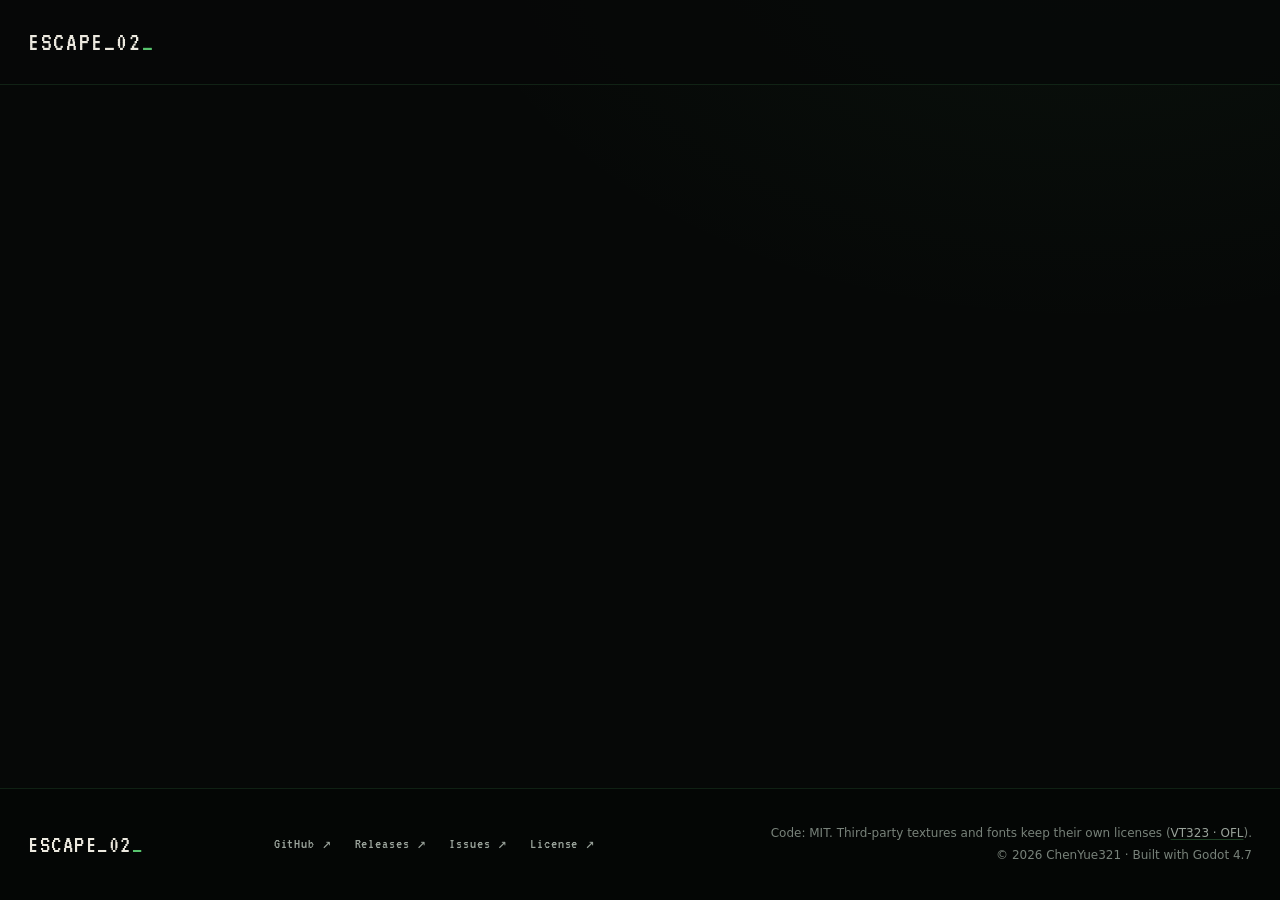
==== docs/index.html @ 6bd342da "style: compress footer into a single compact row" ====
<!doctype html>
<html lang="en">
<head>
  <meta charset="utf-8">
  <meta name="viewport" content="width=device-width, initial-scale=1">
  <title>ESCAPE_02 — A Hand-Built Godot Escape Prototype</title>
  <meta name="description" content="ESCAPE_02 is a personal, interest-driven Godot project: a hand-built first-person escape-room and environmental storytelling prototype.">
  <meta name="theme-color" content="#060807">
  <meta name="color-scheme" content="dark">
  <link rel="icon" href="assets/favicon.svg" type="image/svg+xml">
  <link rel="preload" href="assets/fonts/VT323-Regular.ttf" as="font" type="font/ttf" crossorigin>
  <link rel="stylesheet" href="assets/css/style.css">

  <meta property="og:type" content="website">
  <meta property="og:site_name" content="ESCAPE_02">
  <meta property="og:title" content="ESCAPE_02 — A Hand-Built Godot Escape Prototype">
  <meta property="og:description" content="A room with no exit. A computer that should not be turned on. A personal Godot project.">
  <meta property="og:url" content="https://chenyue321.github.io/escape-02/">
  <meta property="og:image" content="https://chenyue321.github.io/escape-02/assets/img/og-cover.jpg">
  <meta property="og:image:width" content="1200">
  <meta property="og:image:height" content="630">
  <meta name="twitter:card" content="summary_large_image">
  <meta name="twitter:title" content="ESCAPE_02 — A Hand-Built Godot Escape Prototype">
  <meta name="twitter:description" content="A room with no exit. A computer that should not be turned on. A personal Godot project.">
  <meta name="twitter:image" content="https://chenyue321.github.io/escape-02/assets/img/og-cover.jpg">
</head>
<body>
  <header class="site-header">
    <div class="wrap site-header__inner">
      <a class="brand" href="./" aria-label="ESCAPE_02 home">ESCAPE_02<span class="cursor" aria-hidden="true">_</span></a>
    </div>
  </header>

  <main id="main">
    <!-- New page content starts here. Previous version: commit f6e4927. -->
  </main>

  <footer class="footer">
    <div class="wrap footer__grid">
      <div class="footer__brand">
        <p class="footer__logo">ESCAPE_02<span class="cursor" aria-hidden="true">_</span></p>
      </div>

      <nav class="footer__links" aria-label="Footer">
        <a href="https://github.com/ChenYue321/escape-02" target="_blank" rel="noopener">GitHub ↗</a>
        <a href="https://github.com/ChenYue321/escape-02/releases" target="_blank" rel="noopener">Releases ↗</a>
        <a href="https://github.com/ChenYue321/escape-02/issues" target="_blank" rel="noopener">Issues ↗</a>
        <a href="https://github.com/ChenYue321/escape-02/blob/main/LICENSE" target="_blank" rel="noopener">License ↗</a>
      </nav>

      <p class="footer__fine">
        Code: MIT. Third-party textures and fonts keep their own licenses (<a href="assets/fonts/OFL-VT323.txt">VT323 · OFL</a>).<br>
        © 2026 ChenYue321 · Built with Godot 4.7
      </p>
    </div>
  </footer>
</body>
</html>
---- docs/assets/css/style.css ----
/* ============================================================
   ESCAPE_02 — project site
   Redesign shell: header and footer only.
   ============================================================ */

@font-face {
  font-family: "VT323";
  src: url("../fonts/VT323-Regular.ttf") format("truetype");
  font-weight: 400;
  font-style: normal;
  font-display: swap;
}

:root {
  --bg: #060807;
  --bg-deep: #040605;
  --paper: #ece9df;
  --text: #c2c9c1;
  --muted: #9aa39b;
  --dim: #78827a;
  --green: #58c46e;
  --green-dim: #377f49;
  --line: rgba(88, 196, 110, 0.14);
  --line-strong: rgba(88, 196, 110, 0.3);
  --mono: "VT323", "SFMono-Regular", "Cascadia Mono", Consolas, "Liberation Mono", monospace;
  --sans: "PingFang SC", "Hiragino Sans GB", "Noto Sans SC", "Source Han Sans SC", "Microsoft YaHei", system-ui, -apple-system, sans-serif;
}

*,
*::before,
*::after {
  box-sizing: border-box;
}

html {
  -webkit-text-size-adjust: 100%;
}

body {
  display: flex;
  flex-direction: column;
  min-height: 100svh;
  margin: 0;
  background:
    radial-gradient(1100px 700px at 85% -10%, rgba(88, 196, 110, 0.05), transparent 60%),
    var(--bg);
  color: var(--text);
  font-family: var(--sans);
  font-size: 16px;
  line-height: 1.85;
  -webkit-font-smoothing: antialiased;
}

a {
  color: inherit;
}

::selection {
  background: var(--green);
  color: #04140a;
}

:focus-visible {
  outline: 1px solid var(--green);
  outline-offset: 3px;
}

.wrap {
  width: min(1240px, calc(100% - 56px));
  margin-inline: auto;
}

.cursor {
  color: var(--green);
  animation: blink 1.15s steps(2, start) infinite;
}

/* ---------- Header ---------- */

.site-header {
  flex: 0 0 auto;
  border-bottom: 1px solid var(--line);
  background: rgba(6, 8, 7, 0.72);
}

.site-header__inner {
  display: flex;
  align-items: center;
  height: 84px;
}

.brand {
  color: var(--paper);
  font-family: var(--mono);
  font-size: 1.7rem;
  line-height: 1;
  letter-spacing: 0.06em;
  text-decoration: none;
  white-space: nowrap;
  transition: color 0.25s;
}

.brand:hover,
.brand:focus-visible {
  color: var(--green);
}

/* ---------- Main (empty for now) ---------- */

main {
  flex: 1 1 auto;
  min-height: 40svh;
}

/* ---------- Footer ---------- */

.footer {
  flex: 0 0 auto;
  padding: 2rem 0;
  border-top: 1px solid var(--line);
  background: var(--bg-deep);
}

.footer__grid {
  display: grid;
  grid-template-columns: 0.7fr 1.1fr 2fr;
  gap: 2rem;
  align-items: center;
}

.footer__logo {
  margin: 0;
  color: var(--paper);
  font-family: var(--mono);
  font-size: 1.6rem;
  letter-spacing: 0.06em;
}

.footer__links {
  display: flex;
  flex-wrap: wrap;
  gap: 0.5rem 1.4rem;
}

.footer__links a {
  color: var(--muted);
  font-family: var(--mono);
  font-size: 0.95rem;
  letter-spacing: 0.06em;
  text-decoration: none;
  transition: color 0.25s;
}

.footer__links a:hover,
.footer__links a:focus-visible {
  color: var(--green);
}

.footer__fine {
  margin: 0;
  color: var(--dim);
  font-size: 0.75rem;
  line-height: 1.9;
  text-align: right;
  text-wrap: balance;
}

.footer__fine a {
  color: var(--muted);
  text-decoration-color: var(--line-strong);
  text-underline-offset: 2px;
}

.footer__fine a:hover,
.footer__fine a:focus-visible {
  color: var(--green);
}

/* ---------- Animations ---------- */

@keyframes blink {
  0%, 49% { opacity: 1; }
  50%, 100% { opacity: 0; }
}

/* ---------- Responsive ---------- */

@media (max-width: 800px) {
  .wrap {
    width: calc(100% - 40px);
  }

  .site-header__inner {
    height: 72px;
  }

  .brand {
    font-size: 1.5rem;
  }

  .footer__grid {
    grid-template-columns: minmax(0, 1fr);
    gap: 1.5rem;
  }

  .footer__fine {
    padding-top: 1rem;
    border-top: 1px solid var(--line);
    text-align: left;
  }
}

@media (prefers-reduced-motion: reduce) {
  *,
  *::before,
  *::after {
    animation-duration: 0.001ms !important;
    animation-iteration-count: 1 !important;
    transition-duration: 0.001ms !important;
  }
}
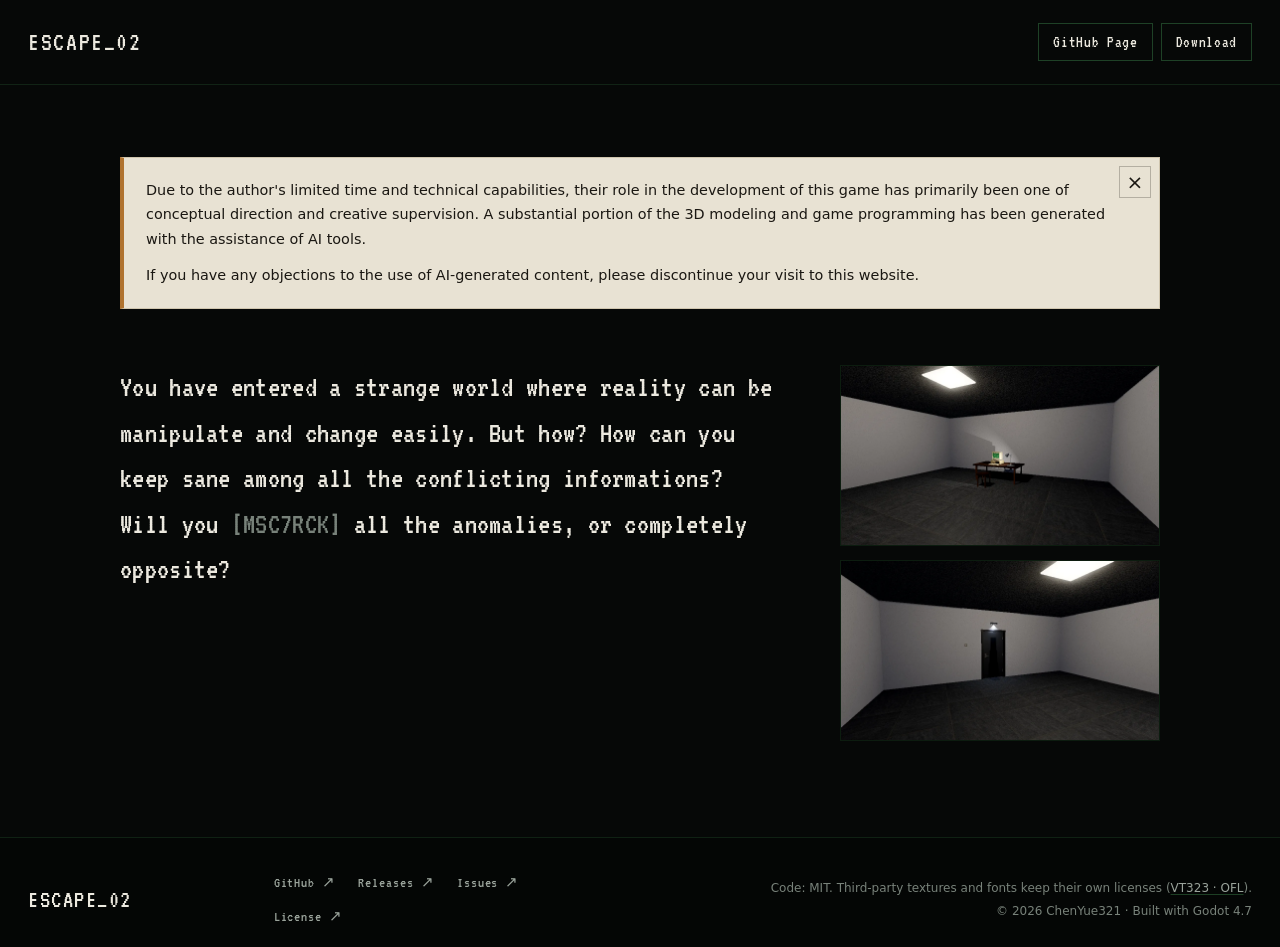
==== commit 3cc12e14: "feat: rebuild site intro with notice, header links and room stills" ====
--- a/docs/index.html
+++ b/docs/index.html
@@ -27,18 +27,36 @@
 <body>
   <header class="site-header">
     <div class="wrap site-header__inner">
-      <a class="brand" href="./" aria-label="ESCAPE_02 home">ESCAPE_02<span class="cursor" aria-hidden="true">_</span></a>
+      <h1 class="brand"><a href="./" aria-label="ESCAPE_02 home">ESCAPE_02</a></h1>
+      <nav class="header-actions" aria-label="Project links">
+        <a class="button" href="https://github.com/ChenYue321/escape-02" target="_blank" rel="noopener">GitHub Page</a>
+        <a class="button" href="https://github.com/ChenYue321/escape-02/releases" target="_blank" rel="noopener">Download</a>
+      </nav>
     </div>
   </header>
 
   <main id="main">
-    <!-- New page content starts here. Previous version: commit f6e4927. -->
+    <div class="content">
+      <aside class="notice" id="notice" aria-label="Important notice">
+        <button class="notice__close" id="notice-close" type="button" aria-label="Dismiss notice">×</button>
+        <p>Due to the author's limited time and technical capabilities, their role in the development of this game has primarily been one of conceptual direction and creative supervision. A substantial portion of the 3D modeling and game programming has been generated with the assistance of AI tools.</p>
+        <p>If you have any objections to the use of AI-generated content, please discontinue your visit to this website.</p>
+      </aside>
+
+      <article class="intro" aria-label="Introduction">
+        <p class="intro__copy">You have entered a strange world where reality can be manipulate and change easily. But how? How can you keep sane among all the conflicting informations? Will you <span class="state is-disable" id="state-word">[DISABLE]</span> all the anomalies, or completely opposite?</p>
+        <div class="intro__shots">
+          <img src="assets/img/room-desk.webp" width="1280" height="720" alt="A dark room with a desk, an old computer glowing green, a lamp and a stool, lit by a ceiling panel.">
+          <img src="assets/img/room-door.webp" width="1280" height="720" alt="The same room seen from another angle, facing a closed black door with a light above it.">
+        </div>
+      </article>
+    </div>
   </main>
 
   <footer class="footer">
     <div class="wrap footer__grid">
       <div class="footer__brand">
-        <p class="footer__logo">ESCAPE_02<span class="cursor" aria-hidden="true">_</span></p>
+        <p class="footer__logo">ESCAPE_02</p>
       </div>
 
       <nav class="footer__links" aria-label="Footer">
@@ -54,5 +72,7 @@
       </p>
     </div>
   </footer>
+
+  <script src="assets/js/main.js" defer></script>
 </body>
 </html>
--- a/docs/assets/css/style.css
+++ b/docs/assets/css/style.css
@@ -1,6 +1,5 @@
 /* ============================================================
    ESCAPE_02 — project site
-   Redesign shell: header and footer only.
    ============================================================ */
 
 @font-face {
@@ -20,6 +19,7 @@
   --dim: #78827a;
   --green: #58c46e;
   --green-dim: #377f49;
+  --danger: #d96b62;
   --line: rgba(88, 196, 110, 0.14);
   --line-strong: rgba(88, 196, 110, 0.3);
   --mono: "VT323", "SFMono-Regular", "Cascadia Mono", Consolas, "Liberation Mono", monospace;
@@ -41,13 +41,11 @@
   flex-direction: column;
   min-height: 100svh;
   margin: 0;
-  background:
-    radial-gradient(1100px 700px at 85% -10%, rgba(88, 196, 110, 0.05), transparent 60%),
-    var(--bg);
+  background: var(--bg);
   color: var(--text);
   font-family: var(--sans);
   font-size: 16px;
-  line-height: 1.85;
+  line-height: 1.7;
   -webkit-font-smoothing: antialiased;
 }
 
@@ -70,46 +68,181 @@
   margin-inline: auto;
 }
 
-.cursor {
-  color: var(--green);
-  animation: blink 1.15s steps(2, start) infinite;
-}
-
 /* ---------- Header ---------- */
 
 .site-header {
   flex: 0 0 auto;
   border-bottom: 1px solid var(--line);
-  background: rgba(6, 8, 7, 0.72);
+  background: var(--bg);
 }
 
 .site-header__inner {
   display: flex;
   align-items: center;
+  justify-content: space-between;
+  gap: 24px;
   height: 84px;
 }
 
 .brand {
-  color: var(--paper);
+  margin: 0;
   font-family: var(--mono);
   font-size: 1.7rem;
+  font-weight: 400;
   line-height: 1;
   letter-spacing: 0.06em;
+}
+
+.brand a {
+  color: var(--paper);
+  text-decoration: none;
+}
+
+.brand a:hover,
+.brand a:focus-visible {
+  color: var(--green);
+}
+
+.header-actions {
+  display: flex;
+  gap: 8px;
+}
+
+.button {
+  display: inline-flex;
+  align-items: center;
+  justify-content: center;
+  min-height: 38px;
+  padding: 0 14px;
+  border: 1px solid var(--line-strong);
+  border-radius: 0;
+  background: transparent;
+  color: var(--paper);
+  font-family: var(--mono);
+  font-size: 1.05rem;
+  line-height: 1;
+  letter-spacing: 0.04em;
   text-decoration: none;
   white-space: nowrap;
-  transition: color 0.25s;
-}
-
-.brand:hover,
-.brand:focus-visible {
-  color: var(--green);
-}
-
-/* ---------- Main (empty for now) ---------- */
+}
+
+.button:hover,
+.button:focus-visible {
+  border-color: var(--paper);
+  background: var(--paper);
+  color: var(--bg);
+}
+
+/* ---------- Content ---------- */
 
 main {
   flex: 1 1 auto;
-  min-height: 40svh;
+}
+
+.content {
+  width: min(1040px, calc(100% - 120px));
+  margin-inline: auto;
+  padding: clamp(44px, 6vw, 72px) 0 clamp(64px, 8vw, 96px);
+}
+
+/* ---------- Notice ---------- */
+
+.notice {
+  position: relative;
+  margin: 0 0 clamp(40px, 5vw, 56px);
+  padding: 20px 52px 20px 22px;
+  border: 1px solid #cfc5ae;
+  border-left: 4px solid #b0732f;
+  background: #e8e2d3;
+  color: #1a1712;
+  font-family: var(--sans);
+  font-size: 0.9rem;
+  line-height: 1.7;
+}
+
+.notice p {
+  margin: 0;
+}
+
+.notice p + p {
+  margin-top: 12px;
+}
+
+.notice__close {
+  position: absolute;
+  top: 8px;
+  right: 8px;
+  display: flex;
+  align-items: center;
+  justify-content: center;
+  width: 32px;
+  height: 32px;
+  padding: 0;
+  border: 1px solid rgba(26, 23, 18, 0.25);
+  border-radius: 0;
+  background: transparent;
+  color: #1a1712;
+  font-family: var(--sans);
+  font-size: 20px;
+  line-height: 1;
+  cursor: pointer;
+}
+
+.notice__close:hover,
+.notice__close:focus-visible {
+  border-color: #1a1712;
+  background: #1a1712;
+  color: #e8e2d3;
+}
+
+/* ---------- Intro ---------- */
+
+.intro {
+  display: grid;
+  grid-template-columns: minmax(0, 1fr) 320px;
+  gap: clamp(36px, 5vw, 64px);
+  align-items: start;
+}
+
+.intro__copy {
+  margin: 0;
+  color: var(--paper);
+  font-family: var(--mono);
+  font-size: clamp(1.5rem, 2.4vw, 1.9rem);
+  line-height: 1.5;
+  letter-spacing: 0.01em;
+}
+
+.state {
+  display: inline-block;
+  min-width: 9ch;
+  white-space: nowrap;
+}
+
+.state.is-disable {
+  color: var(--danger);
+}
+
+.state.is-enable {
+  color: var(--green);
+}
+
+.state.is-garble {
+  color: var(--dim);
+}
+
+.intro__shots {
+  display: flex;
+  flex-direction: column;
+  gap: 14px;
+}
+
+.intro__shots img {
+  display: block;
+  width: 100%;
+  height: auto;
+  border: 1px solid var(--line);
+  background: #000;
 }
 
 /* ---------- Footer ---------- */
@@ -148,7 +281,6 @@
   font-size: 0.95rem;
   letter-spacing: 0.06em;
   text-decoration: none;
-  transition: color 0.25s;
 }
 
 .footer__links a:hover,
@@ -176,26 +308,26 @@
   color: var(--green);
 }
 
-/* ---------- Animations ---------- */
-
-@keyframes blink {
-  0%, 49% { opacity: 1; }
-  50%, 100% { opacity: 0; }
-}
-
 /* ---------- Responsive ---------- */
+
+@media (max-width: 920px) {
+  .content {
+    width: min(100% - 80px, 660px);
+  }
+
+  .intro {
+    grid-template-columns: minmax(0, 1fr);
+    gap: 32px;
+  }
+
+  .intro__shots {
+    gap: 12px;
+  }
+}
 
 @media (max-width: 800px) {
   .wrap {
     width: calc(100% - 40px);
-  }
-
-  .site-header__inner {
-    height: 72px;
-  }
-
-  .brand {
-    font-size: 1.5rem;
   }
 
   .footer__grid {
@@ -210,12 +342,58 @@
   }
 }
 
-@media (prefers-reduced-motion: reduce) {
-  *,
-  *::before,
-  *::after {
-    animation-duration: 0.001ms !important;
-    animation-iteration-count: 1 !important;
-    transition-duration: 0.001ms !important;
-  }
-}
+@media (max-width: 760px) {
+  .content {
+    width: 100%;
+    padding: 32px 16px 64px;
+  }
+
+  .notice {
+    padding: 16px 42px 16px 16px;
+    font-size: 0.82rem;
+    border-left-width: 3px;
+  }
+
+  .notice__close {
+    top: 6px;
+    right: 6px;
+    width: 28px;
+    height: 28px;
+    font-size: 18px;
+  }
+
+  .intro__copy {
+    font-size: 1.45rem;
+    line-height: 1.5;
+  }
+}
+
+@media (max-width: 640px) {
+  .site-header__inner {
+    height: 68px;
+    gap: 12px;
+  }
+
+  .brand {
+    font-size: 1.35rem;
+  }
+
+  .header-actions {
+    gap: 6px;
+  }
+
+  .button {
+    min-height: 34px;
+    padding: 0 9px;
+    font-size: 0.92rem;
+  }
+}
+
+@media (max-width: 380px) {
+  .site-header__inner {
+    flex-wrap: wrap;
+    height: auto;
+    padding: 12px 0;
+    row-gap: 10px;
+  }
+}
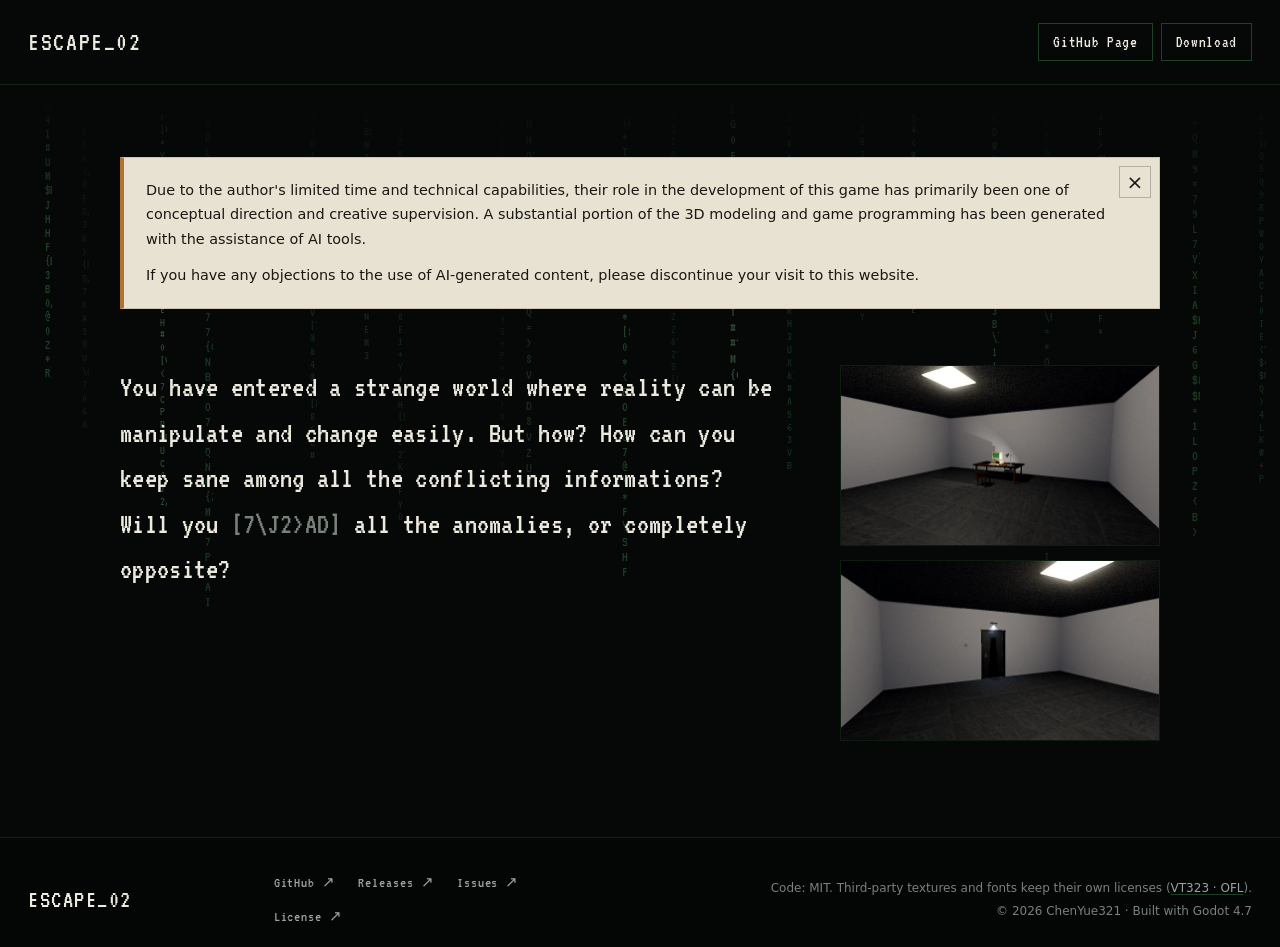
==== commit 98b3e303: "feat: add falling green data rain behind content" ====
--- a/docs/index.html
+++ b/docs/index.html
@@ -36,6 +36,7 @@
   </header>
 
   <main id="main">
+    <div class="data-rain" id="data-rain" aria-hidden="true"></div>
     <div class="content">
       <aside class="notice" id="notice" aria-label="Important notice">
         <button class="notice__close" id="notice-close" type="button" aria-label="Dismiss notice">×</button>
--- a/docs/assets/css/style.css
+++ b/docs/assets/css/style.css
@@ -136,10 +136,46 @@
 /* ---------- Content ---------- */
 
 main {
+  position: relative;
   flex: 1 1 auto;
+  overflow: hidden;
+}
+
+/* ---------- Falling data ---------- */
+
+.data-rain {
+  position: absolute;
+  inset: 0;
+  z-index: 0;
+  overflow: hidden;
+  pointer-events: none;
+  -webkit-mask-image: linear-gradient(to bottom, transparent 0, #000 6%, #000 94%, transparent 100%);
+  mask-image: linear-gradient(to bottom, transparent 0, #000 6%, #000 94%, transparent 100%);
+}
+
+.data-rain__col {
+  position: absolute;
+  top: 0;
+  display: block;
+  width: 1.4ch;
+  font-family: var(--mono);
+  line-height: 1.05;
+  white-space: normal;
+  word-break: break-all;
+  -webkit-mask-image: linear-gradient(to bottom, transparent 0, rgba(0, 0, 0, 0.35) 12%, #000 45%, #000 100%);
+  mask-image: linear-gradient(to bottom, transparent 0, rgba(0, 0, 0, 0.35) 12%, #000 45%, #000 100%);
+  animation: data-fall linear infinite;
+  will-change: transform;
+}
+
+@keyframes data-fall {
+  from { transform: translateY(-140vh); }
+  to { transform: translateY(140vh); }
 }
 
 .content {
+  position: relative;
+  z-index: 1;
   width: min(1040px, calc(100% - 120px));
   margin-inline: auto;
   padding: clamp(44px, 6vw, 72px) 0 clamp(64px, 8vw, 96px);
@@ -366,6 +402,10 @@
     font-size: 1.45rem;
     line-height: 1.5;
   }
+
+  .data-rain {
+    opacity: 0.65;
+  }
 }
 
 @media (max-width: 640px) {
@@ -397,3 +437,9 @@
     row-gap: 10px;
   }
 }
+
+@media (prefers-reduced-motion: reduce) {
+  .data-rain {
+    display: none;
+  }
+}
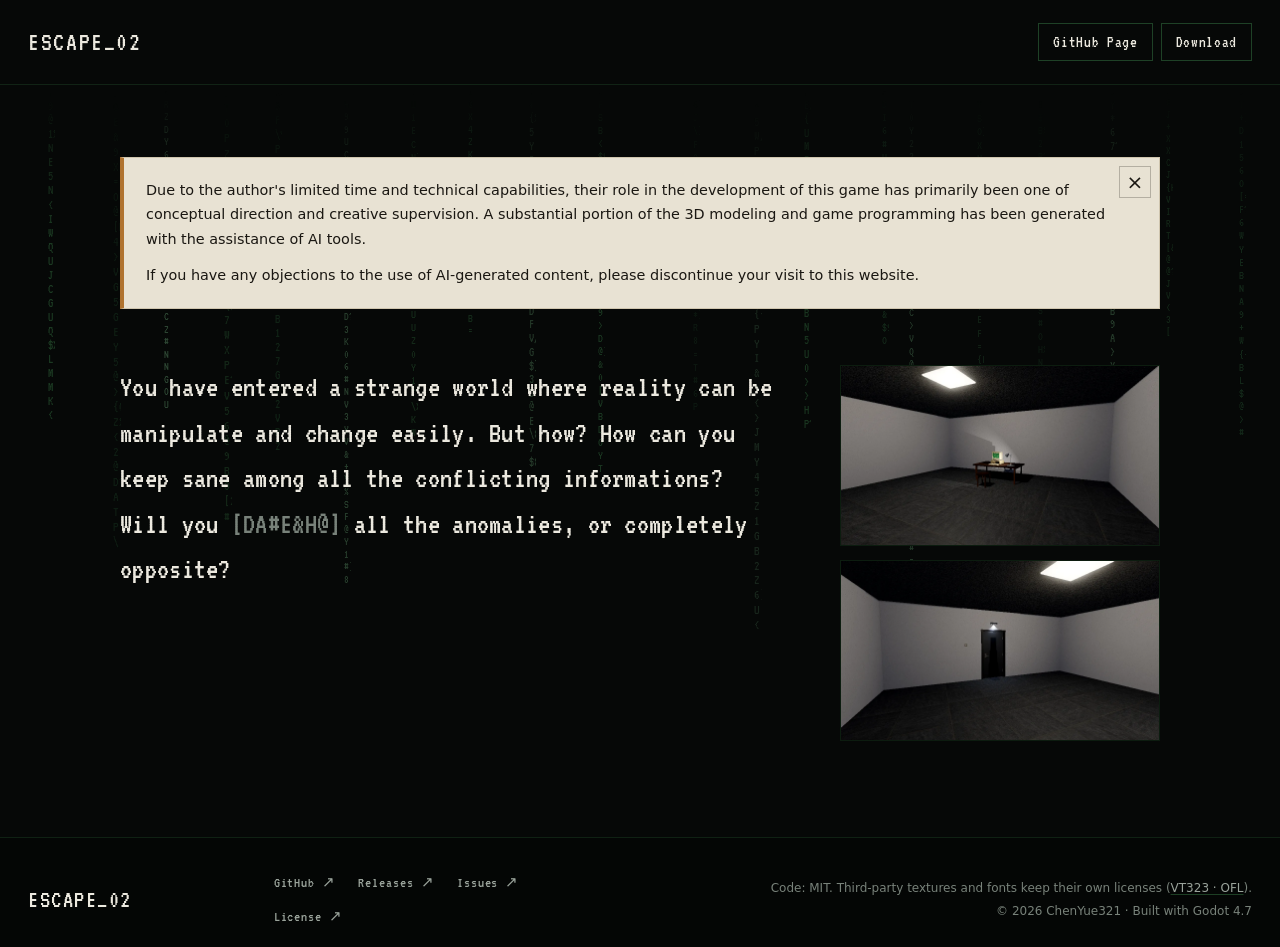
==== commit 7efe1680: "feat: add platform download page and header link" ====
--- a/docs/index.html
+++ b/docs/index.html
@@ -30,7 +30,7 @@
       <h1 class="brand"><a href="./" aria-label="ESCAPE_02 home">ESCAPE_02</a></h1>
       <nav class="header-actions" aria-label="Project links">
         <a class="button" href="https://github.com/ChenYue321/escape-02" target="_blank" rel="noopener">GitHub Page</a>
-        <a class="button" href="https://github.com/ChenYue321/escape-02/releases" target="_blank" rel="noopener">Download</a>
+        <a class="button" href="download.html">Download</a>
       </nav>
     </div>
   </header>
--- a/docs/assets/css/style.css
+++ b/docs/assets/css/style.css
@@ -281,6 +281,95 @@
   background: #000;
 }
 
+
+/* ---------- Download page ---------- */
+
+.download-main {
+  display: flex;
+  flex-direction: column;
+}
+
+.download-page {
+  margin-block: auto;
+  padding-block: clamp(44px, 8vh, 84px);
+}
+
+.platforms {
+  display: grid;
+  grid-template-columns: repeat(3, minmax(0, 1fr));
+  gap: clamp(10px, 2vw, 24px);
+}
+
+.platform {
+  --tile-bg: #070a08;
+  display: flex;
+  flex-direction: column;
+  align-items: center;
+  justify-content: center;
+  gap: clamp(8px, 1.4vw, 16px);
+  min-height: clamp(180px, 22vw, 310px);
+  padding: clamp(14px, 2.2vw, 32px) 8px;
+  border: 1px solid var(--line-strong);
+  background: var(--tile-bg);
+  color: var(--green);
+  text-align: center;
+  text-decoration: none;
+}
+
+.platform:hover,
+.platform:focus-visible {
+  --tile-bg: var(--green);
+  border-color: var(--green);
+  background: var(--green);
+  color: #04140a;
+}
+
+.platform:focus-visible {
+  outline: 2px solid var(--paper);
+  outline-offset: 3px;
+}
+
+.platform__icon {
+  display: block;
+  flex: 0 0 auto;
+  width: clamp(44px, 7vw, 96px);
+  height: clamp(44px, 7vw, 96px);
+}
+
+.platform__name {
+  font-family: var(--mono);
+  font-size: clamp(1.2rem, 2.4vw, 2.2rem);
+  line-height: 1;
+  letter-spacing: 0.04em;
+}
+
+.platform__meta {
+  font-family: var(--mono);
+  font-size: clamp(0.72rem, 1vw, 0.95rem);
+  line-height: 1;
+  letter-spacing: 0.06em;
+  opacity: 0.65;
+}
+
+.platform-note {
+  margin: clamp(20px, 3vw, 28px) 0 0;
+  color: var(--dim);
+  font-family: var(--sans);
+  font-size: 0.78rem;
+  text-align: center;
+}
+
+.platform-note a {
+  color: var(--muted);
+  text-decoration-color: var(--line-strong);
+  text-underline-offset: 2px;
+}
+
+.platform-note a:hover,
+.platform-note a:focus-visible {
+  color: var(--green);
+}
+
 /* ---------- Footer ---------- */
 
 .footer {
@@ -384,6 +473,10 @@
     padding: 32px 16px 64px;
   }
 
+  .download-page {
+    padding-block: 40px 56px;
+  }
+
   .notice {
     padding: 16px 42px 16px 16px;
     font-size: 0.82rem;
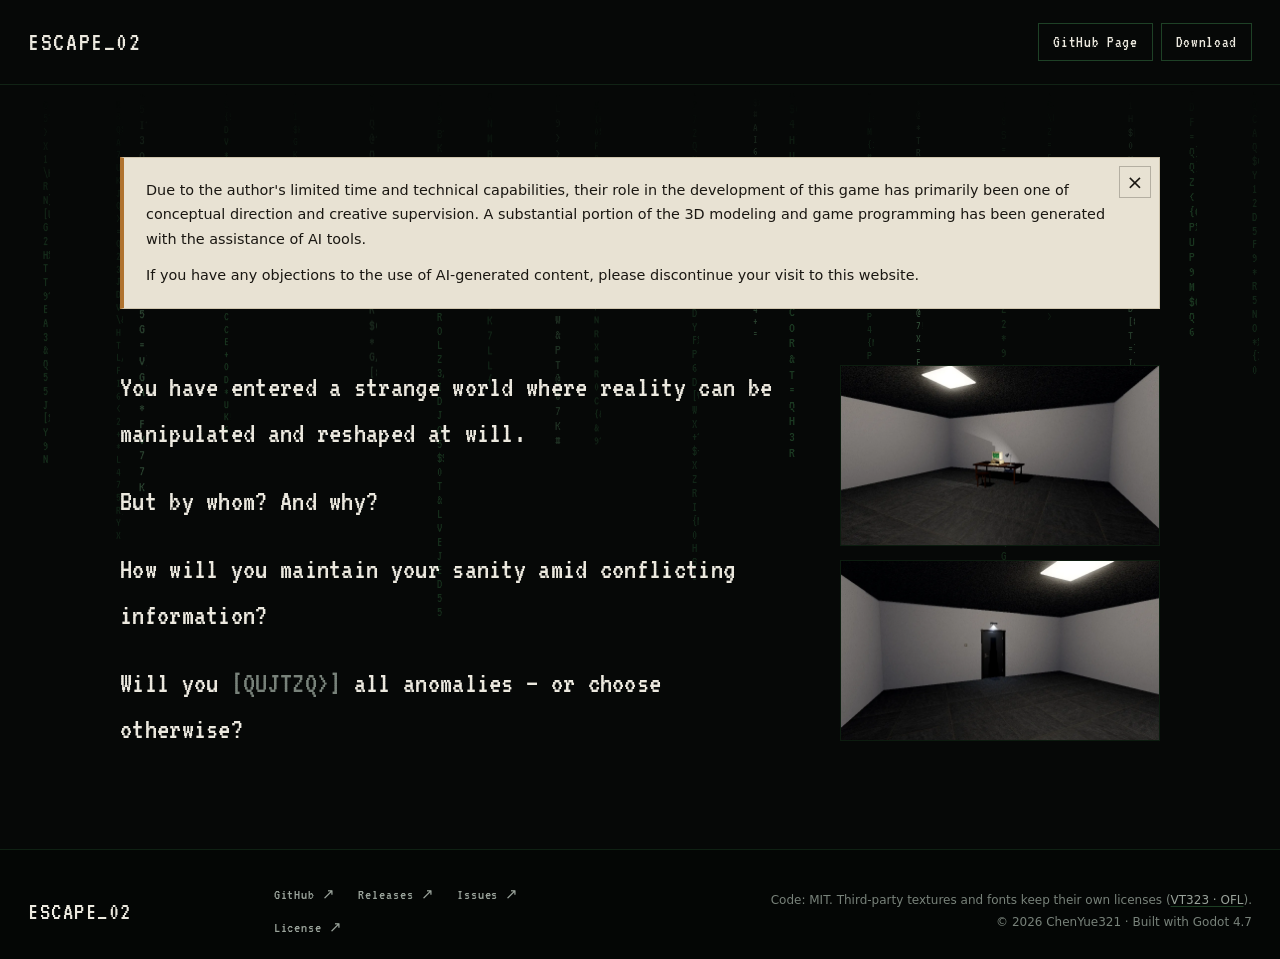
==== commit 66092f07: "copy: rewrite intro paragraph in four parts" ====
--- a/docs/index.html
+++ b/docs/index.html
@@ -45,7 +45,12 @@
       </aside>
 
       <article class="intro" aria-label="Introduction">
-        <p class="intro__copy">You have entered a strange world where reality can be manipulate and change easily. But how? How can you keep sane among all the conflicting informations? Will you <span class="state is-disable" id="state-word">[DISABLE]</span> all the anomalies, or completely opposite?</p>
+        <div class="intro__copy">
+          <p>You have entered a strange world where reality can be manipulated and reshaped at will.</p>
+          <p>But by whom? And why?</p>
+          <p>How will you maintain your sanity amid conflicting information?</p>
+          <p>Will you <span class="state is-disable" id="state-word">[DISABLE]</span> all anomalies — or choose otherwise?</p>
+        </div>
         <div class="intro__shots">
           <img src="assets/img/room-desk.webp" width="1280" height="720" alt="A dark room with a desk, an old computer glowing green, a lamp and a stool, lit by a ceiling panel.">
           <img src="assets/img/room-door.webp" width="1280" height="720" alt="The same room seen from another angle, facing a closed black door with a light above it.">
--- a/docs/assets/css/style.css
+++ b/docs/assets/css/style.css
@@ -249,6 +249,14 @@
   letter-spacing: 0.01em;
 }
 
+.intro__copy p {
+  margin: 0;
+}
+
+.intro__copy p + p {
+  margin-top: 0.75em;
+}
+
 .state {
   display: inline-block;
   min-width: 9ch;
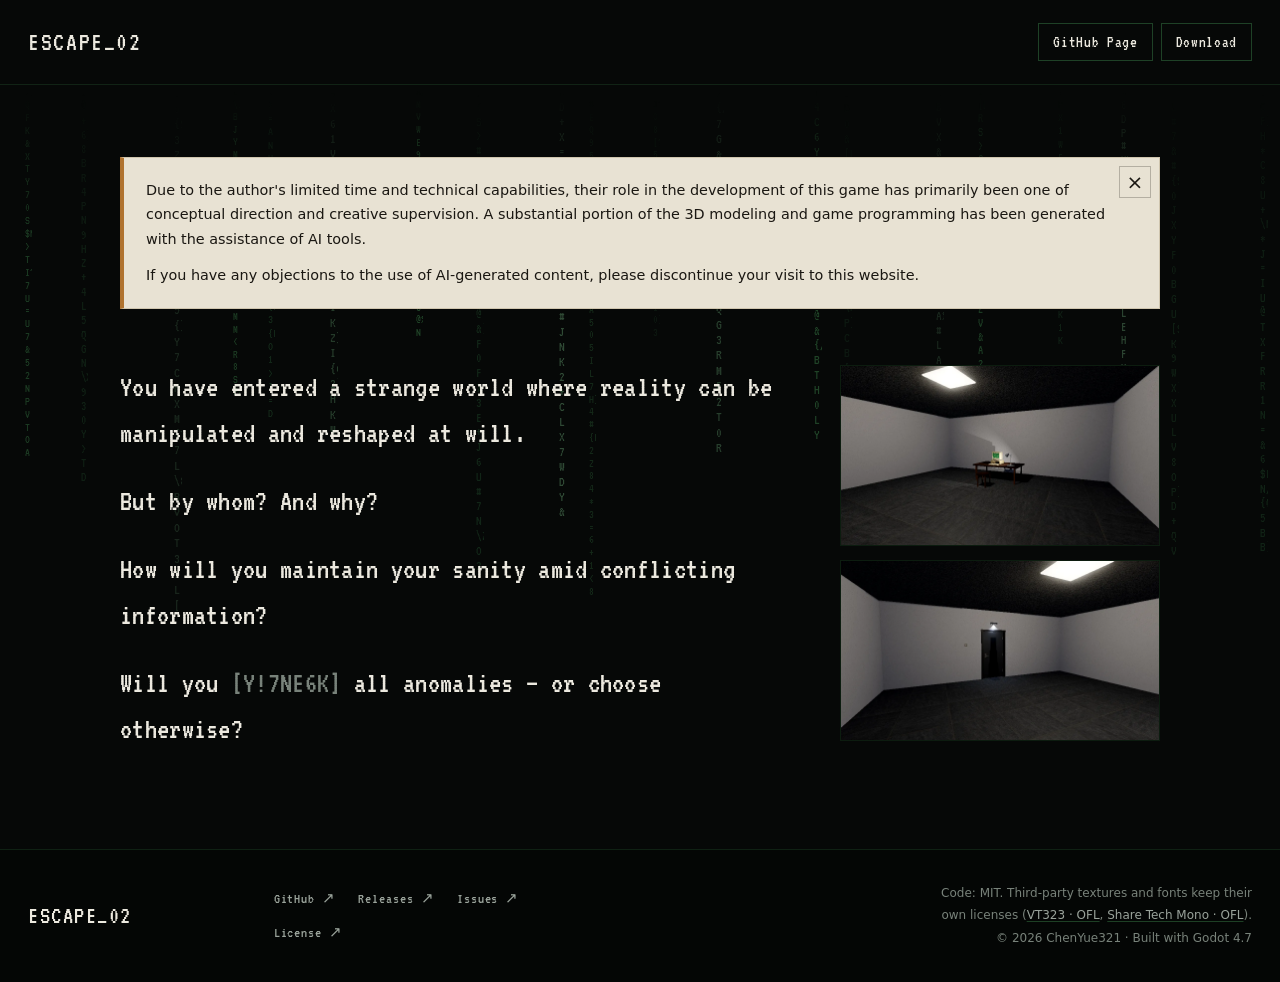
==== commit 80b256a7: "feat(ui): bundle Share Tech Mono across platforms - Replace system Bradley Hand fallbacks with bundl" ====
--- a/docs/index.html
+++ b/docs/index.html
@@ -73,7 +73,7 @@
       </nav>
 
       <p class="footer__fine">
-        Code: MIT. Third-party textures and fonts keep their own licenses (<a href="assets/fonts/OFL-VT323.txt">VT323 · OFL</a>).<br>
+        Code: MIT. Third-party textures and fonts keep their own licenses (<a href="assets/fonts/OFL-VT323.txt">VT323 · OFL</a>, <a href="assets/fonts/OFL-ShareTechMono.txt">Share Tech Mono · OFL</a>).<br>
         © 2026 ChenYue321 · Built with Godot 4.7
       </p>
     </div>
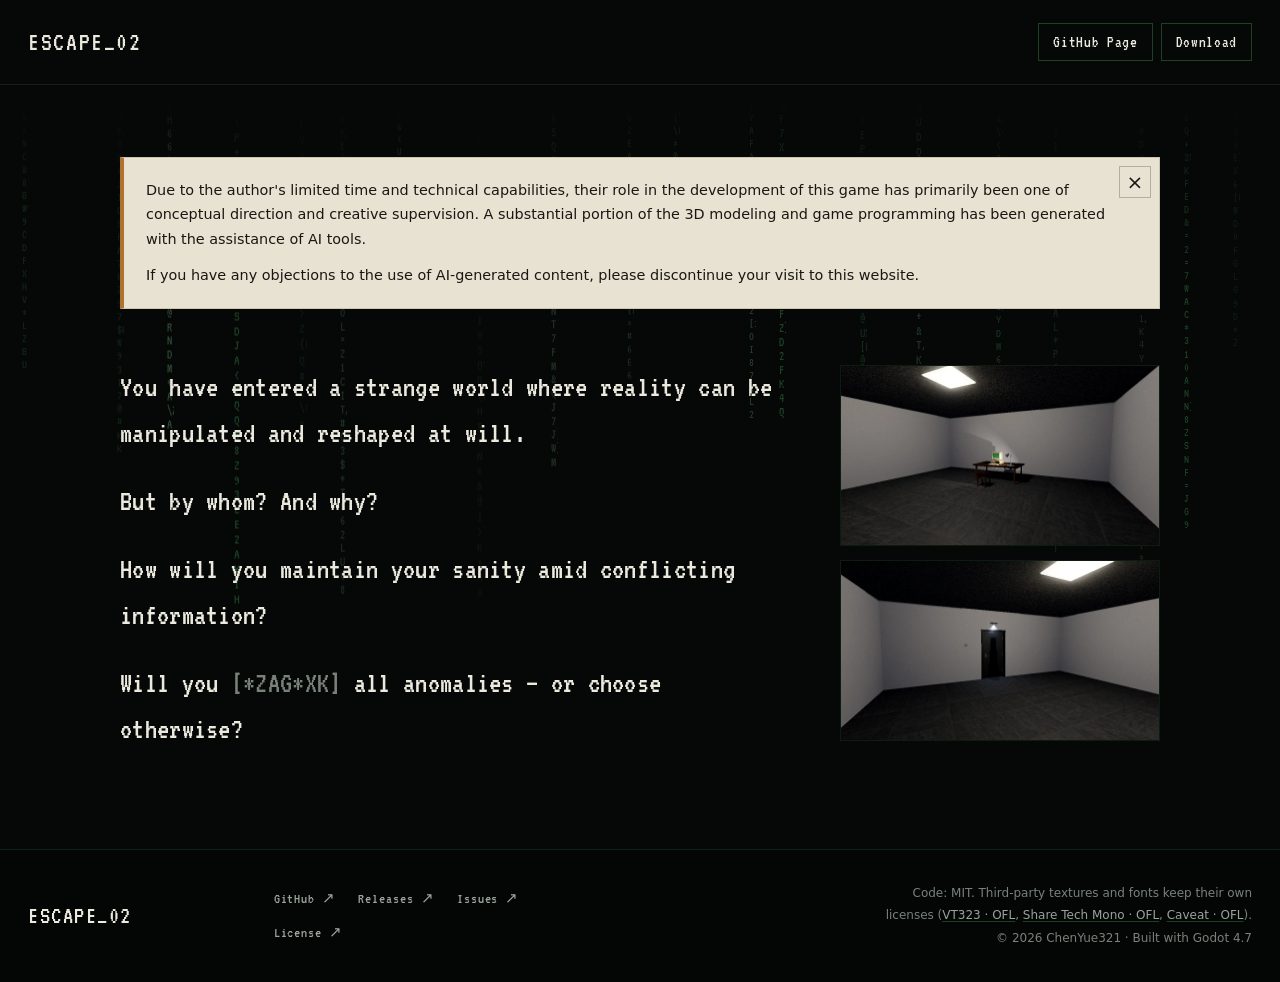
==== commit 0c8bcdbc: "feat(art): use Caveat for the Don't Open notice - Render the door notice texture with Caveat Bold\n-" ====
--- a/docs/index.html
+++ b/docs/index.html
@@ -73,7 +73,7 @@
       </nav>
 
       <p class="footer__fine">
-        Code: MIT. Third-party textures and fonts keep their own licenses (<a href="assets/fonts/OFL-VT323.txt">VT323 · OFL</a>, <a href="assets/fonts/OFL-ShareTechMono.txt">Share Tech Mono · OFL</a>).<br>
+        Code: MIT. Third-party textures and fonts keep their own licenses (<a href="assets/fonts/OFL-VT323.txt">VT323 · OFL</a>, <a href="assets/fonts/OFL-ShareTechMono.txt">Share Tech Mono · OFL</a>, <a href="assets/fonts/OFL-Caveat.txt">Caveat · OFL</a>).<br>
         © 2026 ChenYue321 · Built with Godot 4.7
       </p>
     </div>
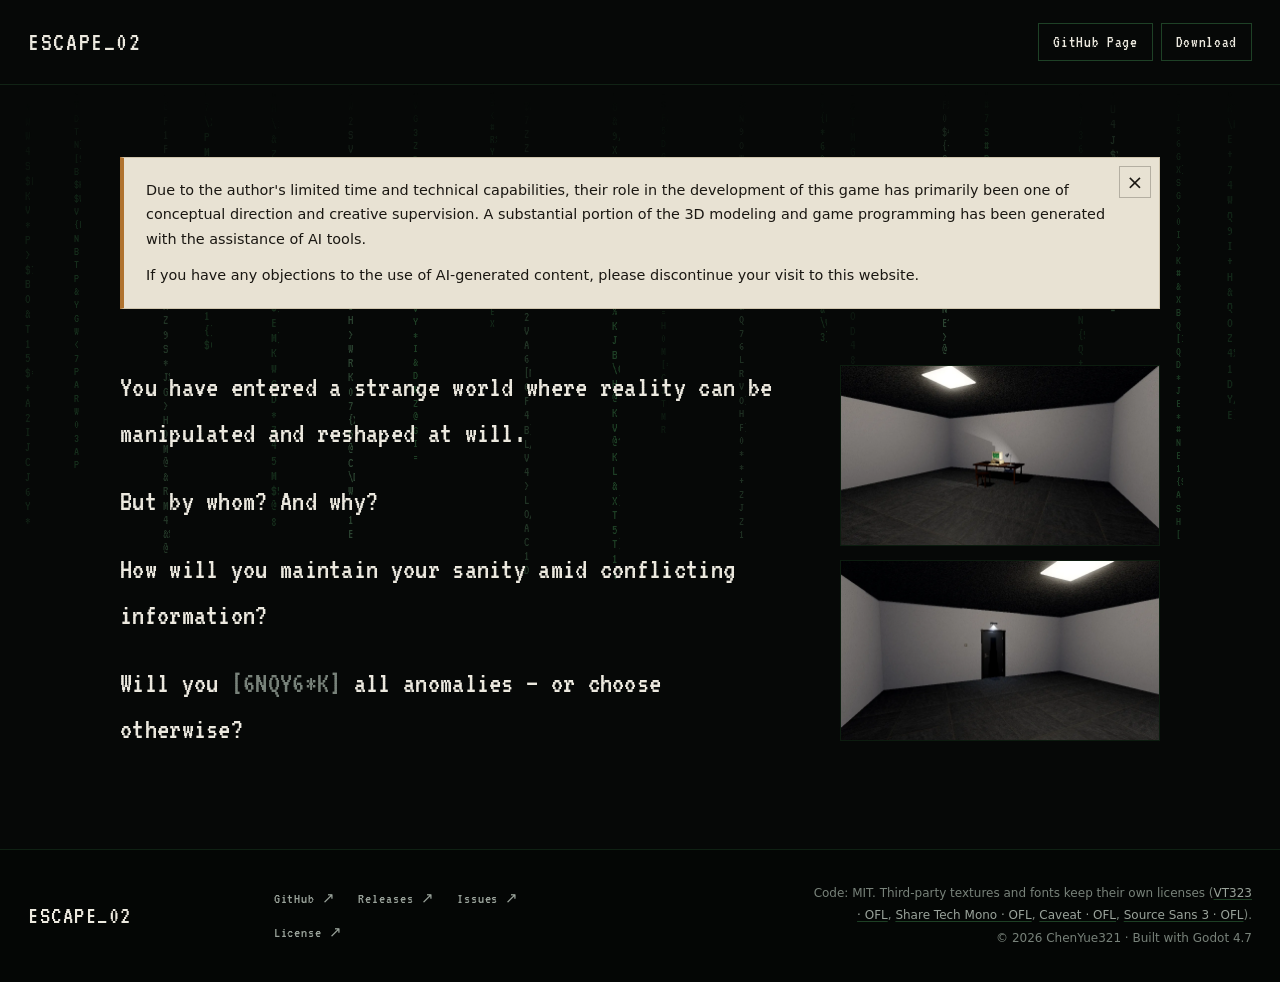
==== commit 2ae3c7f0: "feat(level): build Storage Room and add metal door plate Add the Storage Room shell, door and thresh" ====
--- a/docs/index.html
+++ b/docs/index.html
@@ -73,7 +73,7 @@
       </nav>
 
       <p class="footer__fine">
-        Code: MIT. Third-party textures and fonts keep their own licenses (<a href="assets/fonts/OFL-VT323.txt">VT323 · OFL</a>, <a href="assets/fonts/OFL-ShareTechMono.txt">Share Tech Mono · OFL</a>, <a href="assets/fonts/OFL-Caveat.txt">Caveat · OFL</a>).<br>
+        Code: MIT. Third-party textures and fonts keep their own licenses (<a href="assets/fonts/OFL-VT323.txt">VT323 · OFL</a>, <a href="assets/fonts/OFL-ShareTechMono.txt">Share Tech Mono · OFL</a>, <a href="assets/fonts/OFL-Caveat.txt">Caveat · OFL</a>, <a href="assets/fonts/OFL-SourceSans3.txt">Source Sans 3 · OFL</a>).<br>
         © 2026 ChenYue321 · Built with Godot 4.7
       </p>
     </div>
